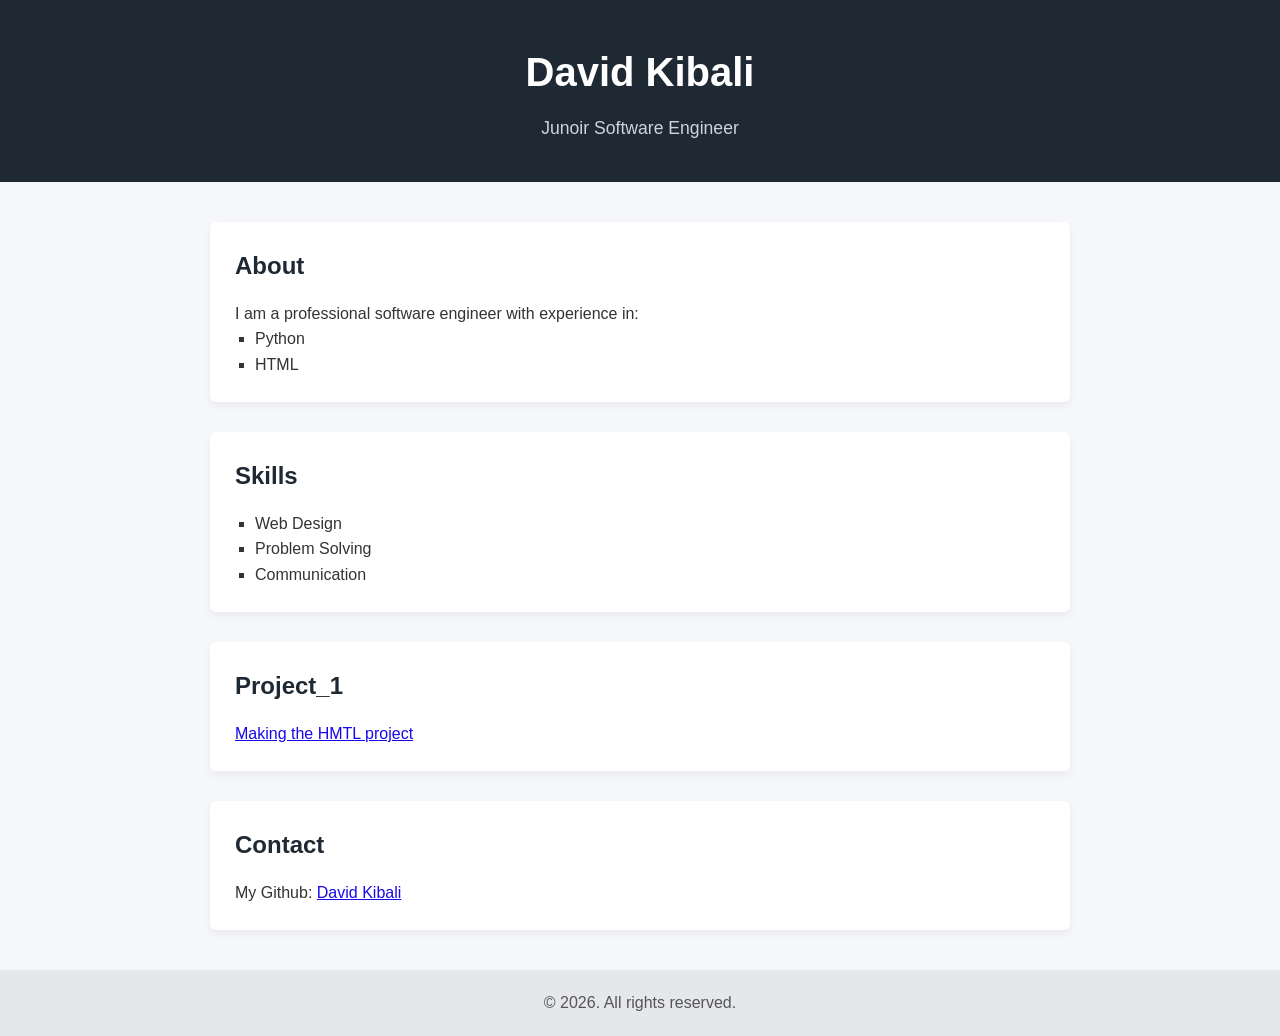
==== index.html @ 9b699a79 "Add files via upload" ====
<!DOCTYPE html>
<html lang="en">

<head>
    <meta charset="UTF-8">
    <meta name="viewport" content="width=device-width, initial-scale=1.0">
    <title>David Kibali | Professional Profile</title>
    <link rel="stylesheet" href="style.css">
</head>
<body>

    <header class="header">
        <h1>David Kibali</h1>
        <p>Junoir Software Engineer</p>
    </header>

    <main class="container">
        <section id="about">
            <h2>About</h2>
            <p>
                I am a professional software engineer with experience in:
            </p>
            <ul>
                <li>Python</li>
                <li>HTML</li>
            </ul>
        </section>

        <section id="skills">
            <h2>Skills</h2>
            <ul>
                <li>Web Design</li>
                <li>Problem Solving</li>
                <li>Communication</li>
            </ul>
        </section>

        <section id="Projects">
            <h2>Project_1</h2>
            <a href="module_1.html"> Making the HMTL project</a>

        </section>

        <section id="contact">
            <h2>Contact</h2>
            <p>My Github: <a href="https://github.com/DKibali" target="_blank">David Kibali</a></p>
        </section>
    </main>

    <footer class="footer">
        <p>&copy; 2026. All rights reserved.</p>
    </footer>

</body>
</html>
---- style.css ----
/* Reset */
* {
    margin: 0;
    padding: 0;
    box-sizing: border-box;
}

/* Body */
body {
    font-family: "Segoe UI", Tahoma, Arial, sans-serif;
    background-color: #f5f7fa;
    color: #333;
    line-height: 1.6;
}

/* Header */
.header {
    background-color: #1f2933;
    color: #ffffff;
    text-align: center;
    padding: 40px 20px;
}

.header h1 {
    font-size: 2.5rem;
}

.header p {
    margin-top: 10px;
    font-size: 1.1rem;
    color: #cbd5e1;
}

/* Navigation */
.navbar {
    background-color: #111827;
    display: flex;
    justify-content: center;
    padding: 10px 0;
}

.navbar a {
    color: #ffffff;
    text-decoration: none;
    margin: 0 15px;
    font-weight: 500;
}

.navbar a:hover {
    color: #38bdf8;
}

/* Main Container */
.container {
    max-width: 900px;
    margin: 40px auto;
    padding: 0 20px;
}

/* Sections */
section {
    background: #ffffff;
    padding: 25px;
    margin-bottom: 30px;
    border-radius: 6px;
    box-shadow: 0 4px 10px rgba(0, 0, 0, 0.05);
}

section h2 {
    margin-bottom: 15px;
    color: #1f2933;
}

/* Skills list */
ul {
    list-style-type: square;
    padding-left: 20px;
}

/* Links */
a {
    color: #1809eb;
}

a:hover {
    text-decoration: underline;
}

/* Footer */
.footer {
    text-align: center;
    padding: 20px;
    background-color: #e5e7eb;
    color: #555;
    margin-top: 40px;
}
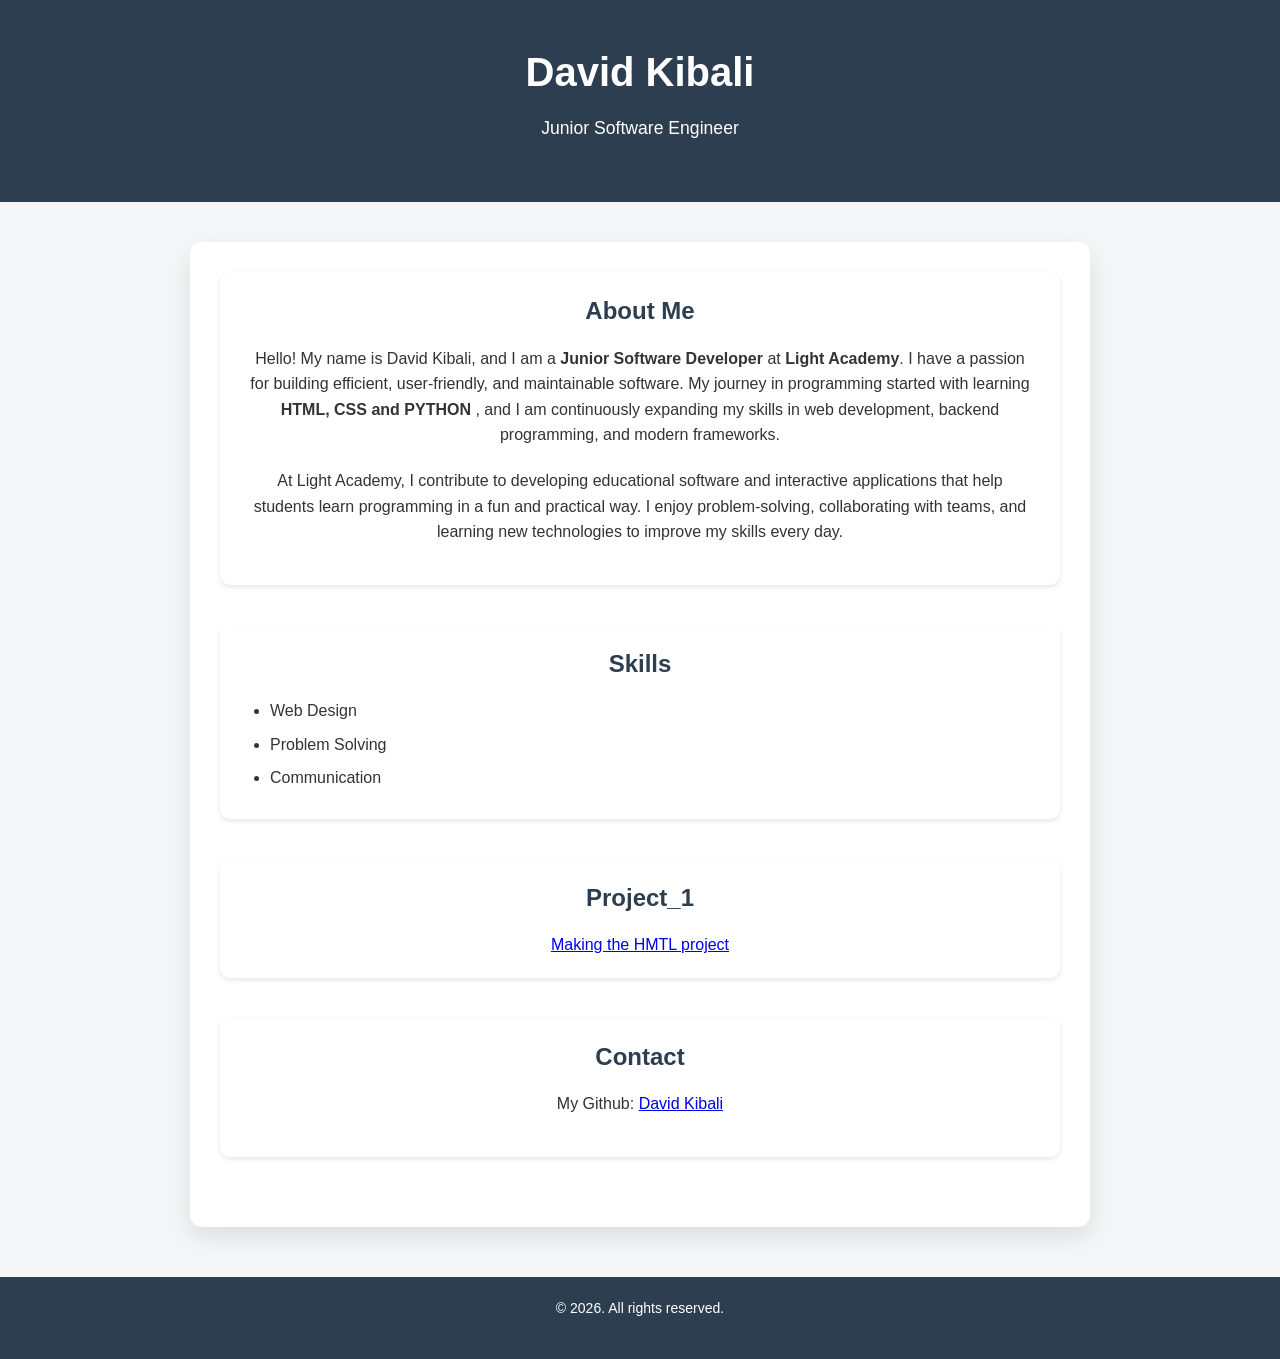
==== commit c7f6ada7: "Add files via upload" ====
--- a/index.html
+++ b/index.html
@@ -1,6 +1,5 @@
 <!DOCTYPE html>
 <html lang="en">
-
 <head>
     <meta charset="UTF-8">
     <meta name="viewport" content="width=device-width, initial-scale=1.0">
@@ -8,23 +7,22 @@
     <link rel="stylesheet" href="style.css">
 </head>
 <body>
-
     <header class="header">
         <h1>David Kibali</h1>
-        <p>Junoir Software Engineer</p>
+        <p>Junior Software Engineer</p>
     </header>
+    <main class="container">
+<section id="about-me">
+    <h2>About Me</h2>
+    <p>
+        Hello! My name is David Kibali, and I am a <strong>Junior Software Developer</strong> at <strong>Light Academy</strong>.  
+        I have a passion for building efficient, user-friendly, and maintainable software. My journey in programming started with learning <strong> HTML, CSS and PYTHON </strong>, and I am continuously expanding my skills in web development, backend programming, and modern frameworks.
+    </p>
+    <p>
+        At Light Academy, I contribute to developing educational software and interactive applications that help students learn programming in a fun and practical way. I enjoy problem-solving, collaborating with teams, and learning new technologies to improve my skills every day.
+    </p>
 
-    <main class="container">
-        <section id="about">
-            <h2>About</h2>
-            <p>
-                I am a professional software engineer with experience in:
-            </p>
-            <ul>
-                <li>Python</li>
-                <li>HTML</li>
-            </ul>
-        </section>
+</section>
 
         <section id="skills">
             <h2>Skills</h2>
@@ -34,7 +32,6 @@
                 <li>Communication</li>
             </ul>
         </section>
-
         <section id="Projects">
             <h2>Project_1</h2>
             <a href="module_1.html"> Making the HMTL project</a>
@@ -46,10 +43,8 @@
             <p>My Github: <a href="https://github.com/DKibali" target="_blank">David Kibali</a></p>
         </section>
     </main>
-
     <footer class="footer">
         <p>&copy; 2026. All rights reserved.</p>
     </footer>
-
 </body>
 </html>
--- a/style.css
+++ b/style.css
@@ -1,99 +1,182 @@
+/* =========================
+   GLOBAL RESET & VARIABLES
+========================= */
+:root {
+    --primary: #2c3e50;
+    --primary-dark: #1a252f;
+    --accent: #2600ff;
+    --bg-light: #f4f6f8;
+    --text-dark: #333;
+    --white: #ffffff;
+}
 
-
-    /* Reset */
 * {
     margin: 0;
     padding: 0;
     box-sizing: border-box;
+    font-family: 'Segoe UI', Tahoma, Geneva, Verdana, sans-serif;
 }
 
-/* Body */
+/* =========================
+   BODY
+========================= */
 body {
-    font-family: "Segoe UI", Tahoma, Arial, sans-serif;
-    background-color: #f5f7fa;
-    color: #333;
+    background-color: var(--bg-light);
+    color: var(--text-dark);
     line-height: 1.6;
 }
 
-/* Header */
-.header {
-    background-color: #1f2933;
-    color: #ffffff;
+/* =========================
+   HEADER
+========================= */
+header {
+    background-color: var(--primary);
+    color: var(--white);
     text-align: center;
     padding: 40px 20px;
 }
 
-.header h1 {
+header h1 {
     font-size: 2.5rem;
+    margin-bottom: 10px;
 }
 
-.header p {
-    margin-top: 10px;
+header p {
     font-size: 1.1rem;
-    color: #cbd5e1;
+    font-weight: 300;
 }
 
-/* Navigation */
+/* =========================
+   NAVBAR
+========================= */
 .navbar {
-    background-color: #111827;
-    display: flex;
-    justify-content: center;
+    background-color: #333;
+    text-align: center;
     padding: 10px 0;
 }
 
 .navbar a {
-    color: #ffffff;
+    color: var(--white);
     text-decoration: none;
     margin: 0 15px;
-    font-weight: 500;
+    font-weight: bold;
+    transition: color 0.3s ease;
 }
 
 .navbar a:hover {
-    color: #38bdf8;
+    color: var(--accent);
 }
 
-/* Main Container */
+/* =========================
+   MAIN CONTAINER
+========================= */
 .container {
     max-width: 900px;
     margin: 40px auto;
-    padding: 0 20px;
+    padding: 30px;
+    background-color: var(--white);
+    border-radius: 12px;
+    box-shadow: 0 10px 25px rgba(0, 0, 0, 0.1);
+    text-align: center;
 }
 
-/* Sections */
+/* =========================
+   SECTIONS
+========================= */
 section {
-    background: #ffffff;
-    padding: 25px;
     margin-bottom: 30px;
-    border-radius: 6px;
-    box-shadow: 0 4px 10px rgba(0, 0, 0, 0.05);
 }
 
 section h2 {
     margin-bottom: 15px;
-    color: #1f2933;
+    color: var(--primary);
 }
 
-/* Skills list */
-ul {
-    list-style-type: square;
-    padding-left: 20px;
+/* =========================
+   TEXT & LISTS
+========================= */
+p {
+    margin-bottom: 20px;
 }
 
-/* Links */
-a {
-    color: #1809eb;
+ul {
+    margin-left: 20px;
+    text-align: left;
 }
 
-a:hover {
-    text-decoration: underline;
+li {
+    margin-bottom: 8px;
 }
 
-/* Footer */
-.footer {
+/* =========================
+   IMAGE
+========================= */
+.container img {
+    width: 102%;
+    max-width: px;
+    border-radius: 10px;
+    margin: 20px 0;
+}
+
+/* =========================
+   BUTTON
+========================= */
+.btn {
+    display: inline-block;
+    margin-top: 20px;
+    padding: 12px 28px;
+    background-color: var(--primary);
+    color: var(--white);
+    text-decoration: none;
+    border-radius: 8px;
+    font-size: 15px;
+    transition: background-color 0.3s ease, transform 0.2s ease;
+}
+
+.btn:hover {
+    background-color: var(--primary-dark);
+    transform: translateY(-2px);
+}
+
+/* =========================
+   FOOTER
+========================= */
+footer {
+    background-color: var(--primary);
+    color: var(--white);
     text-align: center;
     padding: 20px;
-    background-color: #e5e7eb;
-    color: #555;
-    margin-top: 40px;
+    margin-top: 50px;
+    font-size: 14px;
 }
 
+/* =========================
+   RESPONSIVE
+========================= */
+@media (max-width: 600px) {
+    header h1 {
+        font-size: 2rem;
+    }
+
+    .navbar a {
+        display: block;
+        margin: 10px 0;
+    }
+
+    .container {
+        margin: 20px;
+        padding: 20px;
+    }
+}
+
+.module-image {
+    width: 90%;
+    max-width: 1400px;
+    height: auto;
+    display: block;
+    margin: 20px auto;
+}
+
+
+
+/* Sections */ section { margin-bottom: 40px; background-color: white; padding: 20px 30px; border-radius: 10px; box-shadow: 0 2px 5px rgba(0,0,0,0.1); }
